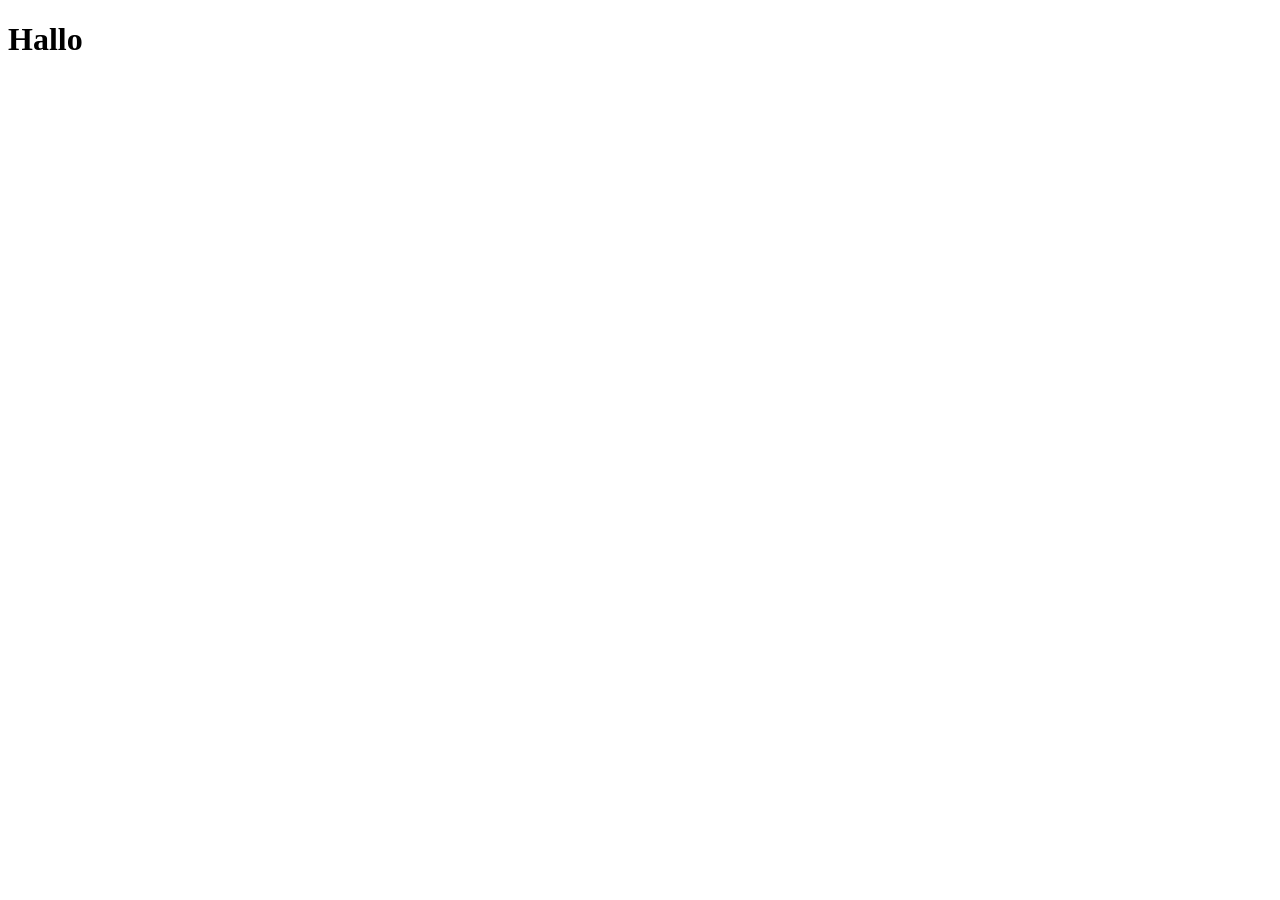
==== homepage/index.html @ b66e693a "test3" ====
<!DOCTYPE html>
<html lang="en">
<head>
    <meta charset="UTF-8">
    <meta name="viewport" content="width=device-width, initial-scale=1.0">
    <title>Document</title>
</head>
<body>
    <h1>Hallo</h1>
</body>
</html>
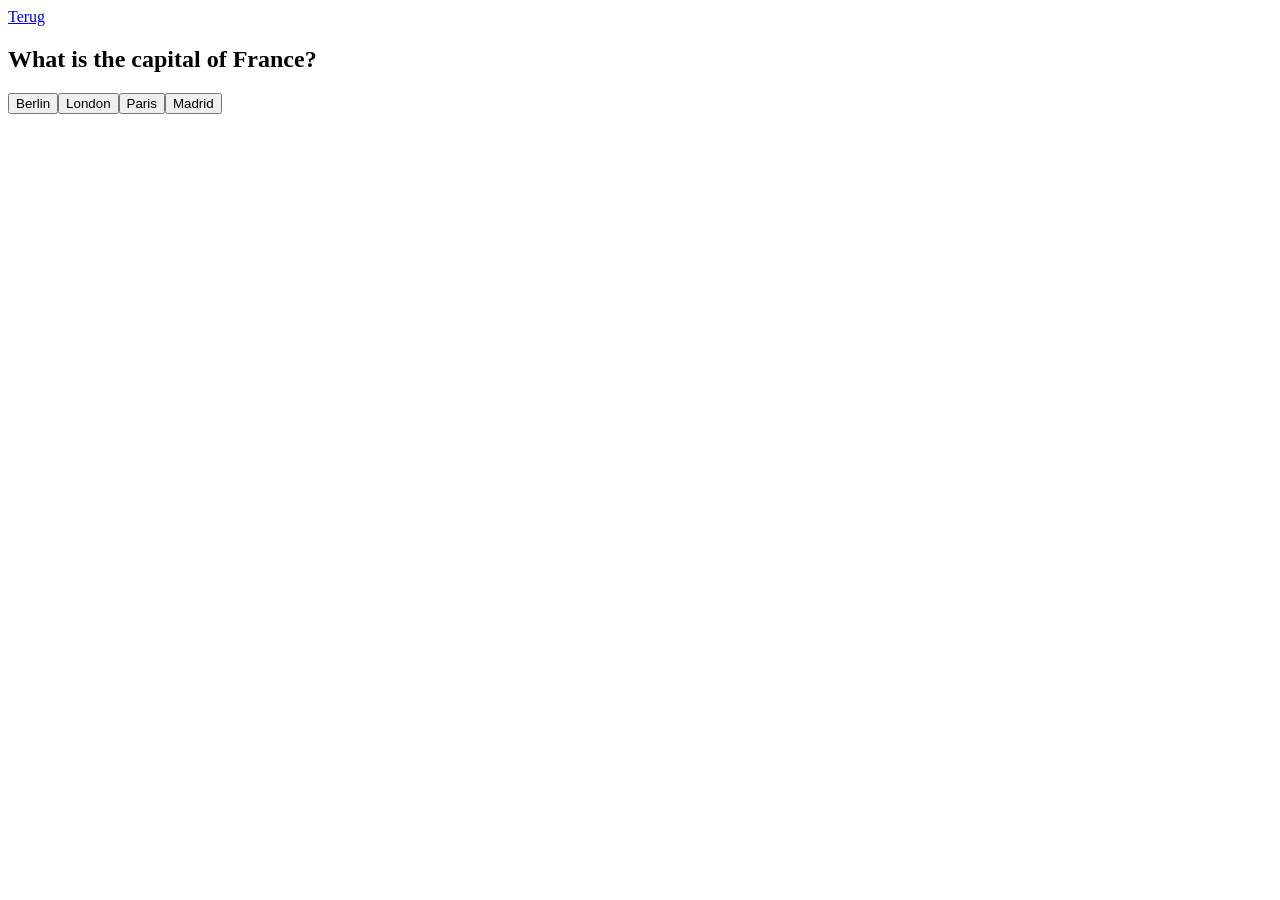
==== commit a0ecff07: "homepage2" ====
--- a/homepage/index.html
+++ b/homepage/index.html
@@ -2,10 +2,20 @@
 <html lang="en">
 <head>
     <meta charset="UTF-8">
-    <meta name="viewport" content="width=device-width, initial-scale=1.0">
-    <title>Document</title>
+    <title>Quiz Prototype</title>
+
 </head>
 <body>
-    <h1>Hallo</h1>
+<div id="navigatie">
+<nav>
+    <a href="/homepage/index.html">Terug</a>
+</nav></div>
+<div id="quiz">
+    <h2 id="question"></h2>
+    <div id="options"></div>
+</div>
+
+<script src="/script/script.js"></script>
+
 </body>
 </html>
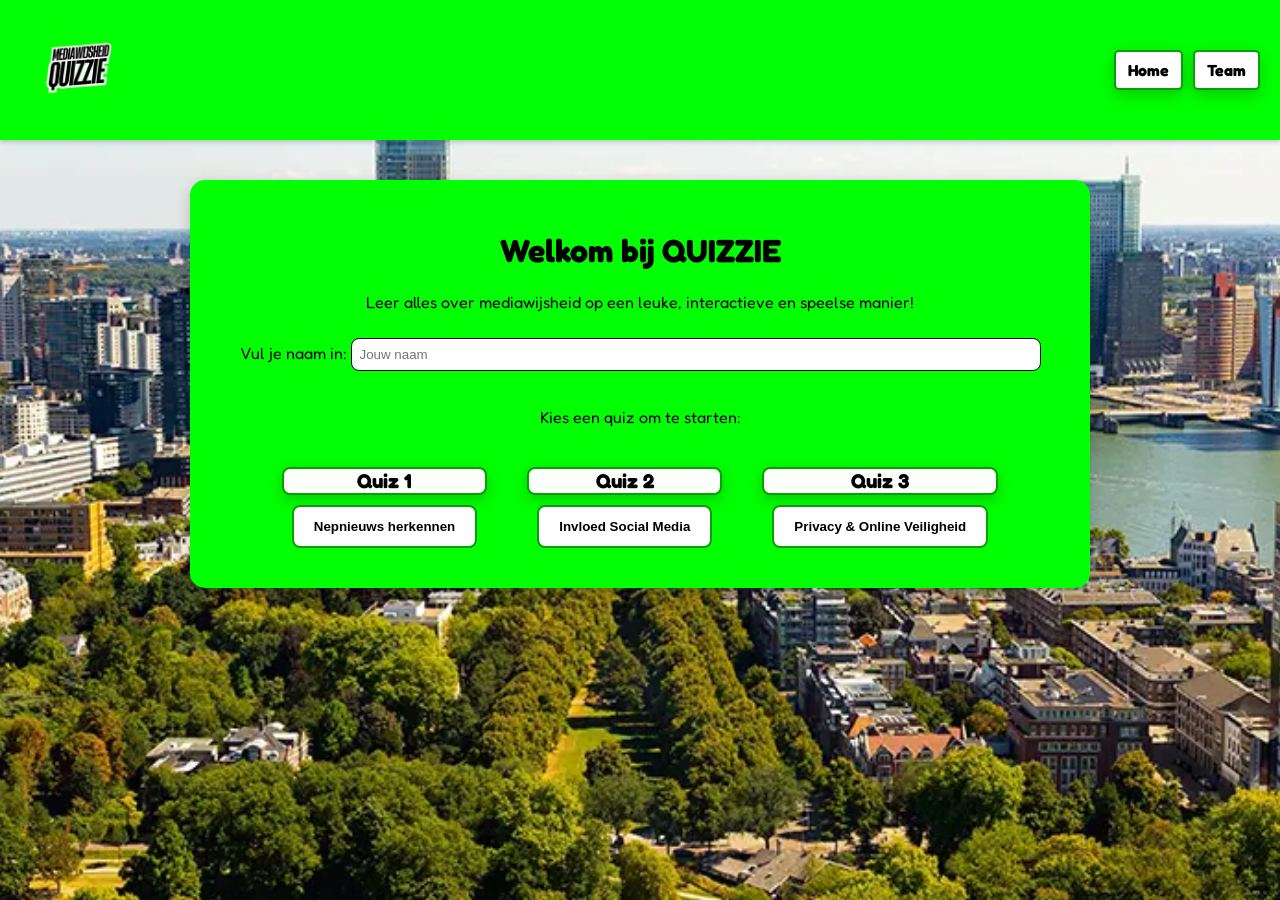
==== commit 8a6dae30: "prototype2.0" ====
--- a/homepage/index.html
+++ b/homepage/index.html
@@ -1,21 +1,68 @@
-<!DOCTYPE html>
-<html lang="en">
-<head>
-    <meta charset="UTF-8">
-    <title>Quiz Prototype</title>
-
-</head>
-<body>
-<div id="navigatie">
-<nav>
-    <a href="/homepage/index.html">Terug</a>
-</nav></div>
-<div id="quiz">
-    <h2 id="question"></h2>
-    <div id="options"></div>
-</div>
-
-<script src="/script/script.js"></script>
-
-</body>
-</html>+<!DOCTYPE html>
+<html lang="nl">
+<head>
+<meta charset="UTF-8">
+<meta name="viewport" content="width=device-width, initial-scale=1.0">
+<title>QUIZZIE - Mediawijsheid</title>
+<link rel="stylesheet" href="/style/style.css">
+<link href="https://fonts.googleapis.com/css2?family=Fredoka:wght@400;600;700&display=swap" rel="stylesheet">
+
+</head>
+<body>
+<header>
+    <img src="/images/download.png" alt="QUIZZIE Logo" class="logo" href="index.html">
+    <nav>
+        <a href="/homepage/index.html">Home</a>
+        <a href="/team/team.html">Team</a>
+    </nav>
+</header>
+
+<main>
+    <div class="welcome-block">
+        <h1>Welkom bij QUIZZIE</h1>
+        <p>Leer alles over mediawijsheid op een leuke, interactieve en speelse manier!</p>
+
+        <label>Vul je naam in:</label>
+        <input type="text" id="player-name" placeholder="Jouw naam">
+        <br><br>
+
+        <p>Kies een quiz om te starten:</p>
+
+        <div class="quiz-sectie">
+
+            <div class="quiz-blok">
+                <h3>Quiz 1</h3>
+                <button class="quiz-btn" data-quiz="/quiz-paginas/quiz_kai.html">Nepnieuws herkennen</button>
+            </div>
+
+            <div class="quiz-blok">
+                <h3>Quiz 2</h3>
+                <button class="quiz-btn" data-quiz="/quiz-paginas/quiz_nikhil.html">Invloed Social Media</button>
+            </div>
+
+            <div class="quiz-blok">
+                <h3>Quiz 3</h3>
+                <button class="quiz-btn" data-quiz="/quiz-paginas/quiz_carlos.html">Privacy & Online Veiligheid</button>
+            </div>
+
+        </div>
+    </div>
+</main>
+
+<script>
+const buttons = document.querySelectorAll(".quiz-btn");
+
+buttons.forEach(btn=>{
+    btn.addEventListener("click", ()=>{
+        const name = document.getElementById("player-name").value.trim();
+        if(name===""){
+            alert("Vul eerst je naam in om verder te gaan!");
+            return;
+        }
+        localStorage.setItem("playerName", name);
+        window.location.href = btn.getAttribute("data-quiz");
+    });
+});
+</script>
+</body>
+</html>
--- a/style/style.css
+++ b/style/style.css
@@ -0,0 +1,174 @@
+
+
+body {
+    font-family: 'Fredoka', sans-serif;
+    background-color: #ededed;
+    color: #000;
+    margin: 0;
+    padding: 0;
+       background-image: url('/images/Rotterdam.webp');
+    background-size: cover;
+    background-position: center;
+    background-repeat: no-repeat;
+    background-attachment: fixed; 
+}
+
+.quiz-sectie {
+    display: flex;
+    justify-content: center;
+    gap: 40px;
+    margin-top: 20px;
+}
+
+.quiz-blok {
+    text-align: center;
+}
+
+.quiz-blok h3 {
+    margin-bottom: 10px;
+    font-size: 20px;
+    font-weight: bold;
+    background-color: #fafffa;
+  border-radius: 8px;
+  border: #0b9e0b   solid 2px;
+  margin-bottom: auto;
+  box-shadow: 0 5px 15px rgba(0,0,0,0.2);
+}
+
+
+
+header {
+    display: flex;
+    align-items: center;
+    justify-content: space-between;
+    padding: 10px 20px;
+    background-color: #03ff03;
+    color: #000;
+    position: sticky;
+    top: 0;
+    z-index: 1000;
+    box-shadow: 0 2px 5px rgba(0,0,0,0.2);
+}
+
+header img.logo {
+    width: 120px;
+}
+
+nav {
+    display: flex;
+    gap: 10px;
+}
+
+nav a {
+    padding: 8px 12px;
+    background-color: #fff;
+    color: #000000;
+    border: 2px solid #03ff03;
+    text-decoration: none;
+    border-radius: 5px;
+    font-weight: bold;
+    transition: background-color 0.3s, color 0.3s;
+    border: #0b9e0b   solid 2px;
+    box-shadow: 0 5px 15px rgba(0,0,0,0.2);
+}
+
+nav a:hover {
+    background-color: #03ff03;
+    color: #000;
+}
+
+main {
+    max-width: 900px;
+    margin: 20px auto;
+    padding: 20px;
+}
+
+.welcome-block {
+    background-color: #03ff03;
+    color: #000;
+    padding: 30px;
+    border-radius: 15px;
+    text-align: center;
+    box-shadow: 0 5px 15px rgba(0,0,0,0.2);
+    margin-bottom: 30px;
+    transition: transform 0.2s;
+}
+
+.welcome-block:hover {
+    transform: scale(1.02);
+}
+
+button.quiz-btn {
+    font-style: bold;
+    padding: 12px 20px; 
+    margin: 10px;
+    background-color: #fff;
+    color: #000000;
+    border: 2px solid #0b9e0b;
+    border-radius: 8px;
+    font-weight: bold;
+    cursor: pointer;
+    transition: transform 0.2s, background-color 0.3s, color 0.3s;
+}
+
+button.quiz-btn:hover {
+    background-color: #03ff03;
+    color: #000;
+    transform: scale(1.05);
+}
+
+.quiz-container {
+    background-color: #fff;
+    padding: 20px;
+    border-radius: 15px;
+    box-shadow: 0 0 15px rgba(0,0,0,0.15);
+    margin-bottom: 20px;
+    transition: transform 0.2s;
+}
+
+.quiz-container:hover {
+    transform: translateY(-3px);
+}
+
+.question {
+    margin-bottom: 15px;
+    padding: 10px;
+    border-left: 5px solid #03ff03;
+    background-color: #f7f7f7;
+    border-radius: 8px;
+}
+
+button {
+    padding: 10px 15px;
+    margin-top: 10px;
+    border: none;
+    background-color: #03ff03;
+    color: #000;
+    font-weight: bold;
+    border-radius: 8px;
+    cursor: pointer;
+    transition: transform 0.2s, background-color 0.2s;
+}
+
+button:hover {
+    transform: scale(1.05);
+    background-color: #00cc00;
+}
+
+input[type="text"] {
+    padding: 8px;
+    width: 80%;
+    margin-top: 10px;
+    border-radius: 8px;
+    border: 1px solid #000;
+}
+
+.score-block {
+    background-color: #03ff03;
+    color: #000;
+    padding: 25px;
+    text-align: center;
+    border-radius: 15px;
+    box-shadow: 0 5px 15px rgba(0,0,0,0.2);
+    margin-top: 20px;
+}
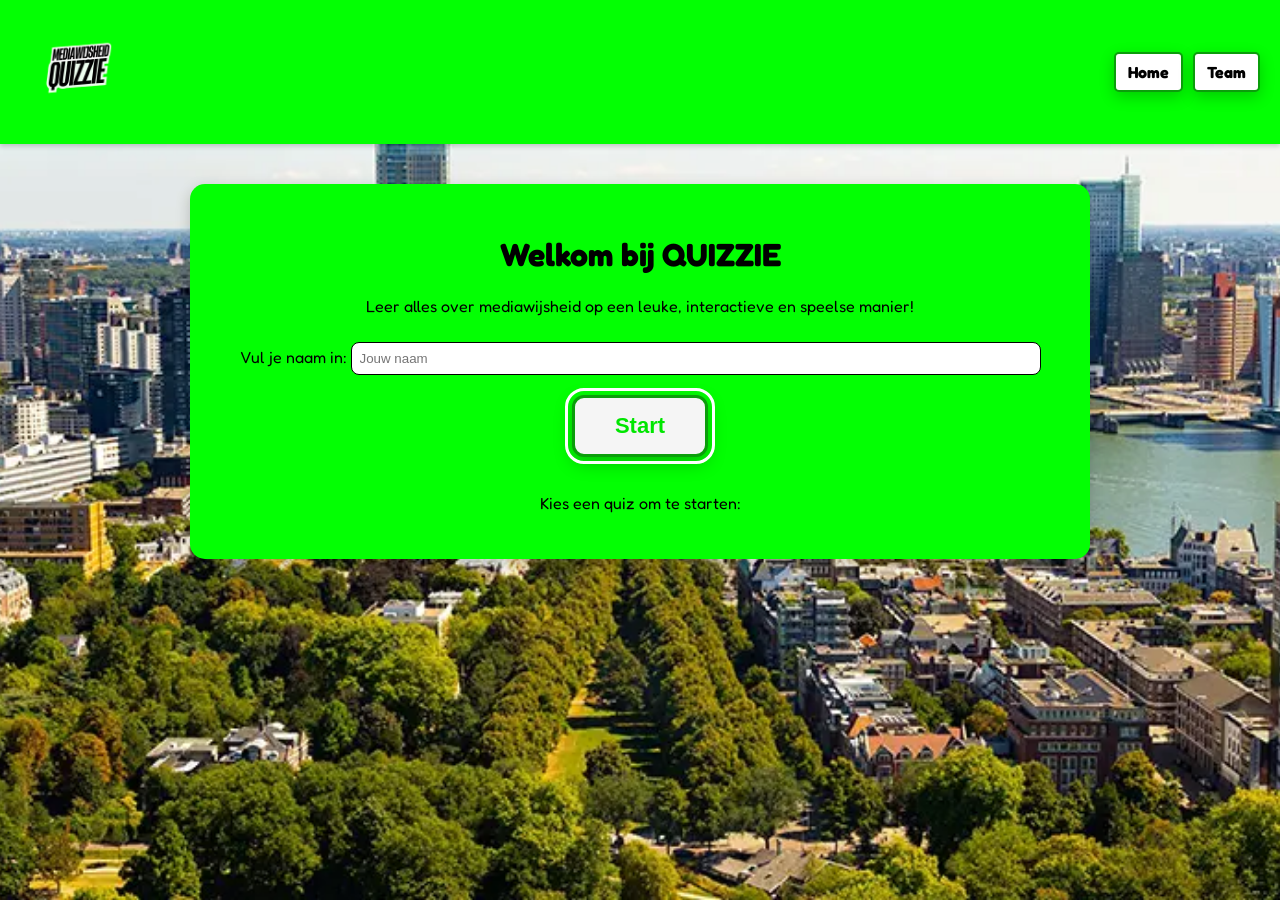
==== commit ab168b44: "prototype3" ====
--- a/homepage/index.html
+++ b/homepage/index.html
@@ -8,9 +8,12 @@
 <link href="https://fonts.googleapis.com/css2?family=Fredoka:wght@400;600;700&display=swap" rel="stylesheet">
 
 </head>
-<body>
+
 <header>
-    <img src="/images/download.png" alt="QUIZZIE Logo" class="logo" href="index.html">
+    <a href="/homepage/index.html">
+    <img src="/images/download.png" class="logo" alt="QUIZZIE Logo">
+    </a>
+
     <nav>
         <a href="/homepage/index.html">Home</a>
         <a href="/team/team.html">Team</a>
@@ -22,8 +25,11 @@
         <h1>Welkom bij QUIZZIE</h1>
         <p>Leer alles over mediawijsheid op een leuke, interactieve en speelse manier!</p>
 
-        <label>Vul je naam in:</label>
-        <input type="text" id="player-name" placeholder="Jouw naam">
+      <label>Vul je naam in:</label>
+<input type="text" id="player-name" placeholder="Jouw naam">
+
+<button id="start-btn">Start</button>
+
         <br><br>
 
         <p>Kies een quiz om te starten:</p>
@@ -50,19 +56,55 @@
 </main>
 
 <script>
-const buttons = document.querySelectorAll(".quiz-btn");
+document.addEventListener("DOMContentLoaded", () => {
+    const nameInput = document.getElementById("player-name");
+    const startBtn = document.getElementById("start-btn");
+    const quizSection = document.querySelector(".quiz-sectie");
+    const buttons = document.querySelectorAll(".quiz-btn");
 
-buttons.forEach(btn=>{
-    btn.addEventListener("click", ()=>{
-        const name = document.getElementById("player-name").value.trim();
-        if(name===""){
-            alert("Vul eerst je naam in om verder te gaan!");
+    // Quiz-knoppen uitschakelen tot start is geklikt
+    buttons.forEach(btn => btn.disabled = true);
+
+    // Start-knop klik
+    startBtn.addEventListener("click", () => {
+        const name = nameInput.value.trim();
+
+        if (name === "") {
+            alert("Vul eerst je naam in!");
             return;
         }
+
+        // Naam opslaan
         localStorage.setItem("playerName", name);
-        window.location.href = btn.getAttribute("data-quiz");
+
+        // Quiz-sectie tonen
+        quizSection.style.display = "flex";
+
+        // Quiz-knoppen activeren
+        buttons.forEach(btn => btn.disabled = false);
+
+        // Start-knop verbergen (optioneel)
+        startBtn.style.display = "none";
+        nameInput.disabled = true;
+    });
+
+    // Quiz-knoppen gedrag
+    buttons.forEach(btn => {
+        btn.addEventListener("click", () => {
+            const name = nameInput.value.trim();
+
+            if (name === "") {
+                alert("Vul eerst je naam in!");
+                return;
+            }
+
+            window.location.href = btn.getAttribute("data-quiz");
+        });
     });
 });
 </script>
+
+
+
 </body>
 </html>
--- a/style/style.css
+++ b/style/style.css
@@ -13,16 +13,51 @@
     background-attachment: fixed; 
 }
 
+#start-btn {
+    margin-top: 20px;
+    padding: 15px 40px;
+    font-size: 22px;
+    font-weight: 700;
+    background-color: #f5f5f5;
+    color: #00e600;
+    border: 3px solid #0b9e0b;
+    border-radius: 12px;
+    cursor: pointer;
+    transition: transform 0.2s, background-color 0.2s, box-shadow 0.2s;
+    outline: 3px solid #ffffff;
+    outline-offset: 4px;
+    box-shadow: 0 6px 18px rgba(0,0,0,0.25);
+}
+
+#start-btn:hover {
+    background-color: #00e600;
+    transform: scale(1.07);
+    box-shadow: 0 8px 22px rgba(0,0,0,0.3);
+}
+
+#start-btn:active {
+    transform: scale(0.97);
+}
+
+
 .quiz-sectie {
-    display: flex;
+    display: none;
     justify-content: center;
     gap: 40px;
     margin-top: 20px;
 }
 
 .quiz-blok {
-    text-align: center;
-}
+    background: white;
+    padding: 20px;
+    border-radius: 12px;
+    box-shadow: 0 4px 10px rgba(0,0,0,0.1);
+    transition: transform .2s;
+}
+.quiz-blok:hover {
+    transform: translateY(-5px);
+}
+
 
 .quiz-blok h3 {
     margin-bottom: 10px;
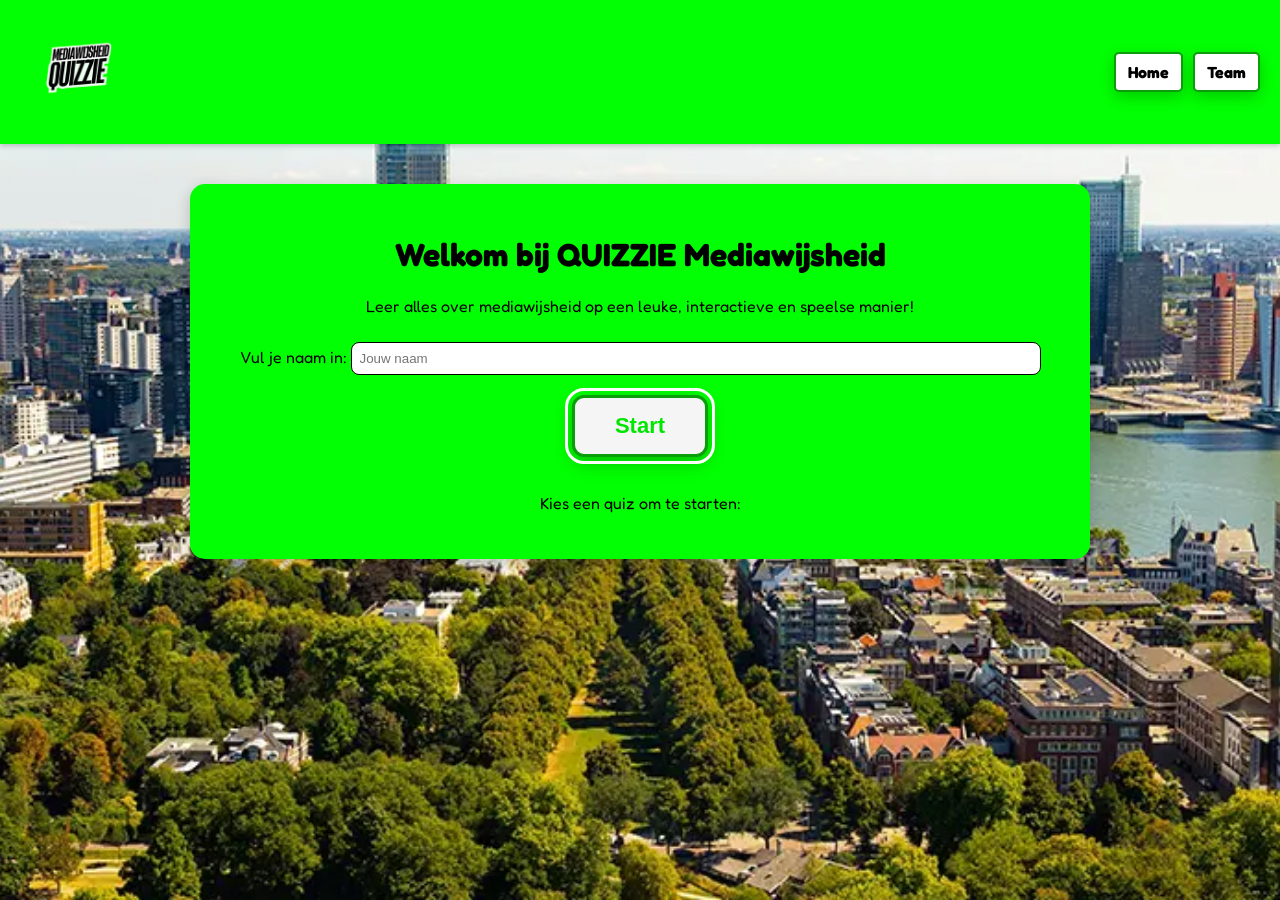
==== commit fe38b152: "website" ====
--- a/homepage/index.html
+++ b/homepage/index.html
@@ -22,7 +22,7 @@
 
 <main>
     <div class="welcome-block">
-        <h1>Welkom bij QUIZZIE</h1>
+        <h1>Welkom bij QUIZZIE Mediawijsheid</h1>
         <p>Leer alles over mediawijsheid op een leuke, interactieve en speelse manier!</p>
 
       <label>Vul je naam in:</label>
@@ -62,10 +62,10 @@
     const quizSection = document.querySelector(".quiz-sectie");
     const buttons = document.querySelectorAll(".quiz-btn");
 
-    // Quiz-knoppen uitschakelen tot start is geklikt
+ 
     buttons.forEach(btn => btn.disabled = true);
 
-    // Start-knop klik
+
     startBtn.addEventListener("click", () => {
         const name = nameInput.value.trim();
 
@@ -74,16 +74,16 @@
             return;
         }
 
-        // Naam opslaan
+   
         localStorage.setItem("playerName", name);
 
-        // Quiz-sectie tonen
+
         quizSection.style.display = "flex";
 
-        // Quiz-knoppen activeren
+ 
         buttons.forEach(btn => btn.disabled = false);
 
-        // Start-knop verbergen (optioneel)
+
         startBtn.style.display = "none";
         nameInput.disabled = true;
     });
--- a/style/style.css
+++ b/style/style.css
@@ -153,6 +153,7 @@
 }
 
 .quiz-container {
+ 
     background-color: #fff;
     padding: 20px;
     border-radius: 15px;
@@ -161,9 +162,11 @@
     transition: transform 0.2s;
 }
 
-.quiz-container:hover {
-    transform: translateY(-3px);
-}
+.quiz-container a:hover {
+    color: #0b9e0b;
+    text-shadow: 0 0 5px rgba(0,0,0,0.2);
+}
+
 
 .question {
     margin-bottom: 15px;
@@ -206,4 +209,75 @@
     border-radius: 15px;
     box-shadow: 0 5px 15px rgba(0,0,0,0.2);
     margin-top: 20px;
-}+}
+
+
+
+.score-details {
+
+    margin-top: 20px;
+
+    display: flex;
+
+    flex-direction: column;
+
+    gap: 15px;
+
+}
+ 
+.score-item {
+
+    background: #ffffff;
+
+    border-left: 6px solid #03ff03;
+
+    padding: 15px;
+
+    border-radius: 10px;
+
+    box-shadow: 0 4px 10px rgba(0,0,0,0.15);
+
+    font-size: 16px;
+
+}
+ 
+.score-item strong {
+
+    display: block;
+
+    margin-bottom: 5px;
+
+    font-size: 17px;
+
+}
+ 
+
+
+.fouten-lijst {
+
+    display: flex;
+
+    flex-wrap: wrap;
+
+    gap: 10px;
+
+    margin-top: 10px;
+
+}
+ 
+.fout-badge {
+
+    background-color: #000;
+
+    color: #ff0303;
+
+    padding: 6px 10px;
+
+    border-radius: 8px;
+
+    font-size: 14px;
+
+    font-weight: bold;
+
+}
+ 
